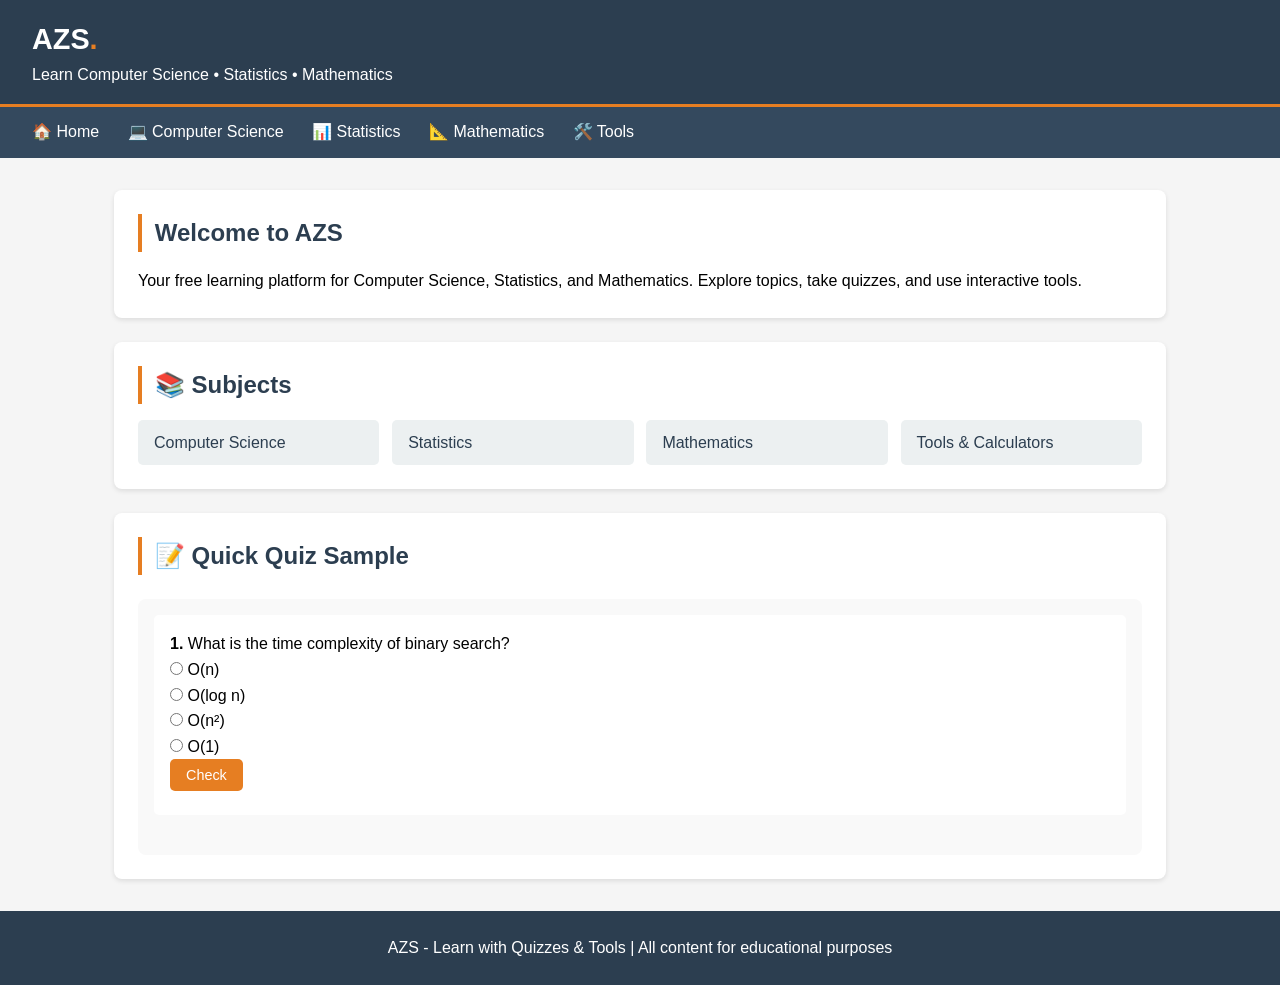
==== index.html @ cb94a9ce "Create index.html" ====
<!DOCTYPE html>
<html lang="en">
<head>
    <meta charset="UTF-8">
    <meta name="viewport" content="width=device-width, initial-scale=1.0">
    <title>AZS - Home</title>
    <style>
        * {
            margin: 0;
            padding: 0;
            box-sizing: border-box;
        }
        body {
            font-family: -apple-system, BlinkMacSystemFont, 'Segoe UI', Arial, sans-serif;
            background: #f5f5f5;
            line-height: 1.6;
        }
        .header {
            background: #2c3e50;
            color: white;
            padding: 1rem 2rem;
            border-bottom: 3px solid #e67e22;
        }
        .header h1 {
            font-size: 1.8rem;
        }
        .header h1 span {
            color: #e67e22;
        }
        .nav {
            background: #34495e;
            padding: 0.8rem 2rem;
        }
        .nav a {
            color: white;
            text-decoration: none;
            margin-right: 1.5rem;
            font-weight: 500;
        }
        .nav a:hover {
            color: #e67e22;
        }
        .container {
            max-width: 1100px;
            margin: 2rem auto;
            padding: 0 1.5rem;
        }
        .card {
            background: white;
            border-radius: 8px;
            padding: 1.5rem;
            margin-bottom: 1.5rem;
            box-shadow: 0 2px 5px rgba(0,0,0,0.1);
        }
        .card h2 {
            color: #2c3e50;
            margin-bottom: 1rem;
            border-left: 4px solid #e67e22;
            padding-left: 0.8rem;
        }
        .topic-list {
            display: grid;
            grid-template-columns: repeat(auto-fill, minmax(200px, 1fr));
            gap: 0.8rem;
            margin-top: 1rem;
        }
        .topic-list a {
            display: block;
            background: #ecf0f1;
            padding: 0.6rem 1rem;
            text-decoration: none;
            color: #2c3e50;
            border-radius: 5px;
            transition: background 0.2s;
        }
        .topic-list a:hover {
            background: #e67e22;
            color: white;
        }
        .footer {
            background: #2c3e50;
            color: white;
            text-align: center;
            padding: 1.5rem;
            margin-top: 2rem;
        }
        hr {
            margin: 1rem 0;
            border-color: #ddd;
        }
        button, .btn {
            background: #e67e22;
            color: white;
            border: none;
            padding: 0.5rem 1rem;
            border-radius: 5px;
            cursor: pointer;
            font-size: 0.9rem;
        }
        button:hover {
            background: #d35400;
        }
        .quiz-area {
            margin-top: 1.5rem;
            padding: 1rem;
            background: #f9f9f9;
            border-radius: 8px;
        }
        .question {
            margin-bottom: 1.5rem;
            padding: 1rem;
            background: white;
            border-radius: 5px;
        }
        .feedback {
            margin-top: 0.5rem;
            font-size: 0.9rem;
        }
        canvas {
            background: white;
            border: 1px solid #ddd;
            border-radius: 5px;
            margin: 1rem 0;
        }
        .tool-box {
            background: #ecf0f1;
            padding: 1rem;
            border-radius: 5px;
            margin-top: 1rem;
        }
        input, select, textarea {
            padding: 0.4rem;
            margin: 0.3rem 0;
            border: 1px solid #ccc;
            border-radius: 4px;
        }
    </style>
</head>
<body>

<div class="header">
    <h1>AZS<span>.</span></h1>
    <p>Learn Computer Science • Statistics • Mathematics</p>
</div>

<div class="nav">
    <a href="index.html">🏠 Home</a>
    <a href="cs.html">💻 Computer Science</a>
    <a href="statistics.html">📊 Statistics</a>
    <a href="mathematics.html">📐 Mathematics</a>
    <a href="tools.html">🛠️ Tools</a>
</div>

<div class="container">
    <div class="card">
        <h2>Welcome to AZS</h2>
        <p>Your free learning platform for Computer Science, Statistics, and Mathematics. Explore topics, take quizzes, and use interactive tools.</p>
    </div>

    <div class="card">
        <h2>📚 Subjects</h2>
        <div class="topic-list">
            <a href="cs.html">Computer Science</a>
            <a href="statistics.html">Statistics</a>
            <a href="mathematics.html">Mathematics</a>
            <a href="tools.html">Tools & Calculators</a>
        </div>
    </div>

    <div class="card">
        <h2>📝 Quick Quiz Sample</h2>
        <div class="quiz-area">
            <div class="question">
                <p><strong>1.</strong> What is the time complexity of binary search?</p>
                <label><input type="radio" name="q1" value="O(n)"> O(n)</label><br>
                <label><input type="radio" name="q1" value="O(log n)"> O(log n)</label><br>
                <label><input type="radio" name="q1" value="O(n²)"> O(n²)</label><br>
                <label><input type="radio" name="q1" value="O(1)"> O(1)</label><br>
                <button onclick="checkAnswer('q1', 'O(log n)', 'fb1')">Check</button>
                <div id="fb1" class="feedback"></div>
            </div>
        </div>
    </div>
</div>

<div class="footer">
    <p>AZS - Learn with Quizzes & Tools | All content for educational purposes</p>
</div>

<script>
    function checkAnswer(radioName, correctAnswer, feedbackId) {
        let radios = document.getElementsByName(radioName);
        let selected = null;
        for(let i = 0; i < radios.length; i++) {
            if(radios[i].checked) {
                selected = radios[i].value;
                break;
            }
        }
        let feedback = document.getElementById(feedbackId);
        if(!selected) {
            feedback.innerHTML = '<span style="color:red;">❌ Please select an answer.</span>';
            return;
        }
        if(selected === correctAnswer) {
            feedback.innerHTML = '<span style="color:green;">✅ Correct! Great job.</span>';
        } else {
            feedback.innerHTML = '<span style="color:red;">❌ Wrong. Correct answer: ' + correctAnswer + '</span>';
        }
    }
</script>

</body>
</html>
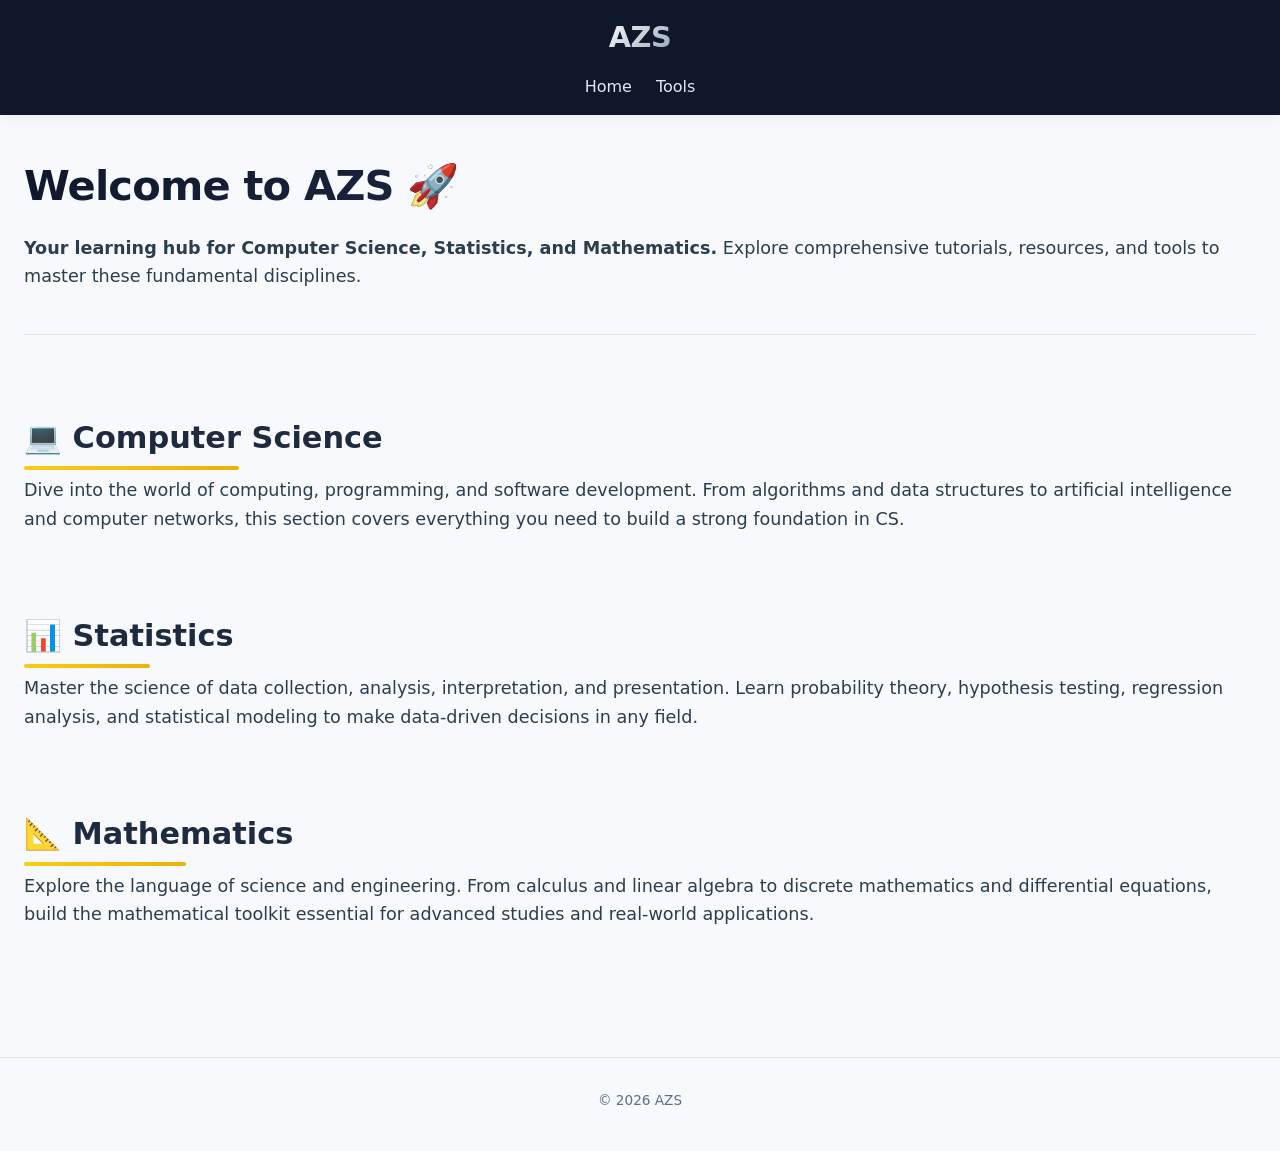
==== commit 8f1b9d43: "Refactor index.html for better structure and navigation Updated the header and footer sections, adde" ====
--- a/index.html
+++ b/index.html
@@ -2,213 +2,68 @@
 <html lang="en">
 <head>
     <meta charset="UTF-8">
-    <meta name="viewport" content="width=device-width, initial-scale=1.0">
-    <title>AZS - Home</title>
-    <style>
-        * {
-            margin: 0;
-            padding: 0;
-            box-sizing: border-box;
-        }
-        body {
-            font-family: -apple-system, BlinkMacSystemFont, 'Segoe UI', Arial, sans-serif;
-            background: #f5f5f5;
-            line-height: 1.6;
-        }
-        .header {
-            background: #2c3e50;
-            color: white;
-            padding: 1rem 2rem;
-            border-bottom: 3px solid #e67e22;
-        }
-        .header h1 {
-            font-size: 1.8rem;
-        }
-        .header h1 span {
-            color: #e67e22;
-        }
-        .nav {
-            background: #34495e;
-            padding: 0.8rem 2rem;
-        }
-        .nav a {
-            color: white;
-            text-decoration: none;
-            margin-right: 1.5rem;
-            font-weight: 500;
-        }
-        .nav a:hover {
-            color: #e67e22;
-        }
-        .container {
-            max-width: 1100px;
-            margin: 2rem auto;
-            padding: 0 1.5rem;
-        }
-        .card {
-            background: white;
-            border-radius: 8px;
-            padding: 1.5rem;
-            margin-bottom: 1.5rem;
-            box-shadow: 0 2px 5px rgba(0,0,0,0.1);
-        }
-        .card h2 {
-            color: #2c3e50;
-            margin-bottom: 1rem;
-            border-left: 4px solid #e67e22;
-            padding-left: 0.8rem;
-        }
-        .topic-list {
-            display: grid;
-            grid-template-columns: repeat(auto-fill, minmax(200px, 1fr));
-            gap: 0.8rem;
-            margin-top: 1rem;
-        }
-        .topic-list a {
-            display: block;
-            background: #ecf0f1;
-            padding: 0.6rem 1rem;
-            text-decoration: none;
-            color: #2c3e50;
-            border-radius: 5px;
-            transition: background 0.2s;
-        }
-        .topic-list a:hover {
-            background: #e67e22;
-            color: white;
-        }
-        .footer {
-            background: #2c3e50;
-            color: white;
-            text-align: center;
-            padding: 1.5rem;
-            margin-top: 2rem;
-        }
-        hr {
-            margin: 1rem 0;
-            border-color: #ddd;
-        }
-        button, .btn {
-            background: #e67e22;
-            color: white;
-            border: none;
-            padding: 0.5rem 1rem;
-            border-radius: 5px;
-            cursor: pointer;
-            font-size: 0.9rem;
-        }
-        button:hover {
-            background: #d35400;
-        }
-        .quiz-area {
-            margin-top: 1.5rem;
-            padding: 1rem;
-            background: #f9f9f9;
-            border-radius: 8px;
-        }
-        .question {
-            margin-bottom: 1.5rem;
-            padding: 1rem;
-            background: white;
-            border-radius: 5px;
-        }
-        .feedback {
-            margin-top: 0.5rem;
-            font-size: 0.9rem;
-        }
-        canvas {
-            background: white;
-            border: 1px solid #ddd;
-            border-radius: 5px;
-            margin: 1rem 0;
-        }
-        .tool-box {
-            background: #ecf0f1;
-            padding: 1rem;
-            border-radius: 5px;
-            margin-top: 1rem;
-        }
-        input, select, textarea {
-            padding: 0.4rem;
-            margin: 0.3rem 0;
-            border: 1px solid #ccc;
-            border-radius: 4px;
-        }
-    </style>
+    <meta name="viewport" content="width=device-width, initial-scale=1.0, user-scalable=yes">
+    <title>AZS - Home: Computer Science, Statistics & Mathematics</title>
+    <!-- Link to external CSS file that will be used across all pages -->
+    <link rel="stylesheet" href="/azs-styles.css">
 </head>
 <body>
-
-<div class="header">
-    <h1>AZS<span>.</span></h1>
-    <p>Learn Computer Science • Statistics • Mathematics</p>
-</div>
-
-<div class="nav">
-    <a href="index.html">🏠 Home</a>
-    <a href="cs.html">💻 Computer Science</a>
-    <a href="statistics.html">📊 Statistics</a>
-    <a href="mathematics.html">📐 Mathematics</a>
-    <a href="tools.html">🛠️ Tools</a>
-</div>
-
-<div class="container">
-    <div class="card">
-        <h2>Welcome to AZS</h2>
-        <p>Your free learning platform for Computer Science, Statistics, and Mathematics. Explore topics, take quizzes, and use interactive tools.</p>
-    </div>
-
-    <div class="card">
-        <h2>📚 Subjects</h2>
-        <div class="topic-list">
-            <a href="cs.html">Computer Science</a>
-            <a href="statistics.html">Statistics</a>
-            <a href="mathematics.html">Mathematics</a>
-            <a href="tools.html">Tools & Calculators</a>
-        </div>
-    </div>
-
-    <div class="card">
-        <h2>📝 Quick Quiz Sample</h2>
-        <div class="quiz-area">
-            <div class="question">
-                <p><strong>1.</strong> What is the time complexity of binary search?</p>
-                <label><input type="radio" name="q1" value="O(n)"> O(n)</label><br>
-                <label><input type="radio" name="q1" value="O(log n)"> O(log n)</label><br>
-                <label><input type="radio" name="q1" value="O(n²)"> O(n²)</label><br>
-                <label><input type="radio" name="q1" value="O(1)"> O(1)</label><br>
-                <button onclick="checkAnswer('q1', 'O(log n)', 'fb1')">Check</button>
-                <div id="fb1" class="feedback"></div>
+    <header class="site-header">
+        <div class="container header-inner">
+            <div class="logo-area">
+                <div class="logo">AZS</div>
+            </div>
+            <div class="nav-links">
+                <a href="#">Home</a>
+                <a href="#">Tools</a>
             </div>
         </div>
-    </div>
-</div>
+    </header>
 
-<div class="footer">
-    <p>AZS - Learn with Quizzes & Tools | All content for educational purposes</p>
-</div>
+    <main class="main-content">
+        <div class="container">
 
-<script>
-    function checkAnswer(radioName, correctAnswer, feedbackId) {
-        let radios = document.getElementsByName(radioName);
-        let selected = null;
-        for(let i = 0; i < radios.length; i++) {
-            if(radios[i].checked) {
-                selected = radios[i].value;
-                break;
-            }
-        }
-        let feedback = document.getElementById(feedbackId);
-        if(!selected) {
-            feedback.innerHTML = '<span style="color:red;">❌ Please select an answer.</span>';
-            return;
-        }
-        if(selected === correctAnswer) {
-            feedback.innerHTML = '<span style="color:green;">✅ Correct! Great job.</span>';
-        } else {
-            feedback.innerHTML = '<span style="color:red;">❌ Wrong. Correct answer: ' + correctAnswer + '</span>';
-        }
-    }
-</script>
+            <div class="tutorial-header">
+                <h1>Welcome to AZS <span style="color:#facc15;">🚀</span></h1>
+                
+                <div class="description">
+                    <strong>Your learning hub for Computer Science, Statistics, and Mathematics.</strong> Explore comprehensive tutorials, resources, and tools to master these fundamental disciplines.
+                </div>
+            </div>
 
+            <!-- Computer Science Section -->
+            <h2 class="section-title">
+                <a href="#" style="text-decoration: none; color: inherit;">💻 Computer Science</a>
+            </h2>
+            <div class="description" style="margin-bottom: 32px;">
+                Dive into the world of computing, programming, and software development. From algorithms and data structures to artificial intelligence and computer networks, this section covers everything you need to build a strong foundation in CS.
+            </div>
+
+            <!-- Statistics Section -->
+            <h2 class="section-title">
+                <a href="#" style="text-decoration: none; color: inherit;">📊 Statistics</a>
+            </h2>
+            <div class="description" style="margin-bottom: 32px;">
+                Master the science of data collection, analysis, interpretation, and presentation. Learn probability theory, hypothesis testing, regression analysis, and statistical modeling to make data-driven decisions in any field.
+            </div>
+
+            <!-- Mathematics Section -->
+            <h2 class="section-title">
+                <a href="#" style="text-decoration: none; color: inherit;">📐 Mathematics</a>
+            </h2>
+            <div class="description" style="margin-bottom: 32px;">
+                Explore the language of science and engineering. From calculus and linear algebra to discrete mathematics and differential equations, build the mathematical toolkit essential for advanced studies and real-world applications.
+            </div>
+
+        </div>
+    </main>
+
+    <footer>
+        <div class="container">
+            <div class="description" style="font-size: 0.85rem; color: #5b6e8c; margin-bottom: 8px;">
+                © 2026 AZS
+            </div>
+        </div>
+    </footer>
 </body>
 </html>
--- a/azs-styles.css
+++ b/azs-styles.css
@@ -0,0 +1,232 @@
+/* ========================================
+   AZS GLOBAL STYLESHEET
+   Simple, clean, consistent across all pages
+   No card components - pure text & structure
+   ======================================== */
+
+/* ---------- RESET & BASE ---------- */
+* {
+    margin: 0;
+    padding: 0;
+    box-sizing: border-box;
+}
+
+body {
+    font-family: 'Inter', system-ui, -apple-system, 'Segoe UI', Roboto, Helvetica, Arial, sans-serif;
+    background-color: #f7f9fc;
+    color: #1e2a3e;
+    line-height: 1.5;
+}
+
+/* ---------- CONTAINER ---------- */
+.container {
+    max-width: 1280px;
+    margin: 0 auto;
+    padding: 0 24px;
+}
+
+/* ---------- HEADER & NAVIGATION ---------- */
+.site-header {
+    background-color: #0f172a;
+    color: white;
+    padding: 16px 0;
+    position: relative;
+    top: 0;
+    z-index: 100;
+    box-shadow: 0 4px 12px rgba(0,0,0,0.05);
+}
+
+.header-inner {
+    display: flex;
+    flex-direction: column;
+    align-items: center;
+    justify-content: center;
+    text-align: center;
+    gap: 16px;
+}
+
+.logo-area {
+    display: flex;
+    align-items: baseline;
+    justify-content: center;
+    gap: 8px;
+    flex-wrap: wrap;
+}
+
+.logo {
+    font-size: 1.8rem;
+    font-weight: 700;
+    letter-spacing: -0.5px;
+    background: linear-gradient(135deg, #fff, #94a3b8);
+    -webkit-background-clip: text;
+    background-clip: text;
+    color: transparent;
+}
+
+.logo span {
+    color: #facc15;
+    background: none;
+    -webkit-background-clip: unset;
+    background-clip: unset;
+}
+
+.tagline {
+    font-size: 0.85rem;
+    color: #cbd5e1;
+    border-left: 1px solid #334155;
+    padding-left: 12px;
+}
+
+.nav-links {
+    display: flex;
+    gap: 24px;
+    align-items: center;
+    justify-content: center;
+    flex-wrap: wrap;
+}
+
+.nav-links a {
+    color: #e2e8f0;
+    text-decoration: none;
+    font-weight: 500;
+    transition: color 0.2s;
+}
+
+.nav-links a:hover {
+    color: #facc15;
+}
+
+/* ---------- MAIN CONTENT ---------- */
+.main-content {
+    padding: 40px 0 64px;
+}
+
+
+/* ---------- TUTORIAL HEADER ---------- */
+.tutorial-header {
+    margin-bottom: 32px;
+    border-bottom: 1px solid #e2e8f0;
+    padding-bottom: 20px;
+}
+
+h1 {
+    font-size: 2.6rem;
+    font-weight: 800;
+    letter-spacing: -0.02em;
+    background: linear-gradient(145deg, #0f172a, #2d3a5e);
+    -webkit-background-clip: text;
+    background-clip: text;
+    color: transparent;
+    margin-bottom: 16px;
+}
+
+.last-updated {
+    display: inline-block;
+    background-color: #eef2ff;
+    color: #1e40af;
+    padding: 6px 14px;
+    border-radius: 40px;
+    font-size: 0.85rem;
+    font-weight: 500;
+    margin-bottom: 20px;
+}
+
+.description {
+    font-size: 1.1rem;
+    color: #2c3e4e;
+    margin-bottom: 24px;
+    line-height: 1.6;
+}
+
+/* Simple text list (replaces cards) */
+.highlight-text-list p {
+    padding: 10px 0;
+    border-bottom: 1px solid #eef2ff;
+    font-size: 1rem;
+    color: #2c3e50;
+}
+
+.highlight-text-list p:last-child {
+    border-bottom: none;
+}
+
+/* ---------- SECTION TITLES ---------- */
+.section-title {
+    font-size: 1.9rem;
+    font-weight: 700;
+    margin: 48px 0 16px 0;
+    position: relative;
+    display: inline-block;
+}
+
+.section-title:after {
+    content: '';
+    position: absolute;
+    bottom: -10px;
+    left: 0;
+    width: 60%;
+    height: 4px;
+    background: linear-gradient(90deg, #facc15, #eab308);
+    border-radius: 4px;
+}
+
+.section-subtitle {
+    color: #475569;
+    margin-bottom: 32px;
+    font-size: 1rem;
+}
+
+/* ---------- PLAIN TOPICS LIST (NO CARDS) ---------- */
+.topics-plain-list {
+    margin: 32px 0 40px;
+}
+
+.topic-item {
+    padding: 16px 0;
+    border-bottom: 1px solid #e9eef3;
+}
+
+.topic-item h3 {
+    font-size: 1.35rem;
+    font-weight: 700;
+    margin-bottom: 8px;
+    color: #0f172a;
+}
+
+.topic-item p {
+    color: #3a546d;
+    font-size: 0.95rem;
+    line-height: 1.5;
+}
+
+/* ---------- FOOTER ---------- */
+footer {
+    text-align: center;
+    padding: 32px 0;
+    margin-top: 32px;
+    border-top: 1px solid #e2e8f0;
+    color: #5b6e8c;
+    font-size: 0.85rem;
+}
+
+/* ---------- RESPONSIVE ---------- */
+@media (max-width: 700px) {
+    .container {
+        padding: 0 18px;
+    }
+    h1 {
+        font-size: 2rem;
+    }
+    .section-title {
+        font-size: 1.6rem;
+    }
+    .header-inner {
+        flex-direction: column;
+        align-items: center;
+        gap: 16px;
+    }
+    .nav-links {
+        gap: 16px;
+        flex-wrap: wrap;
+    }
+}
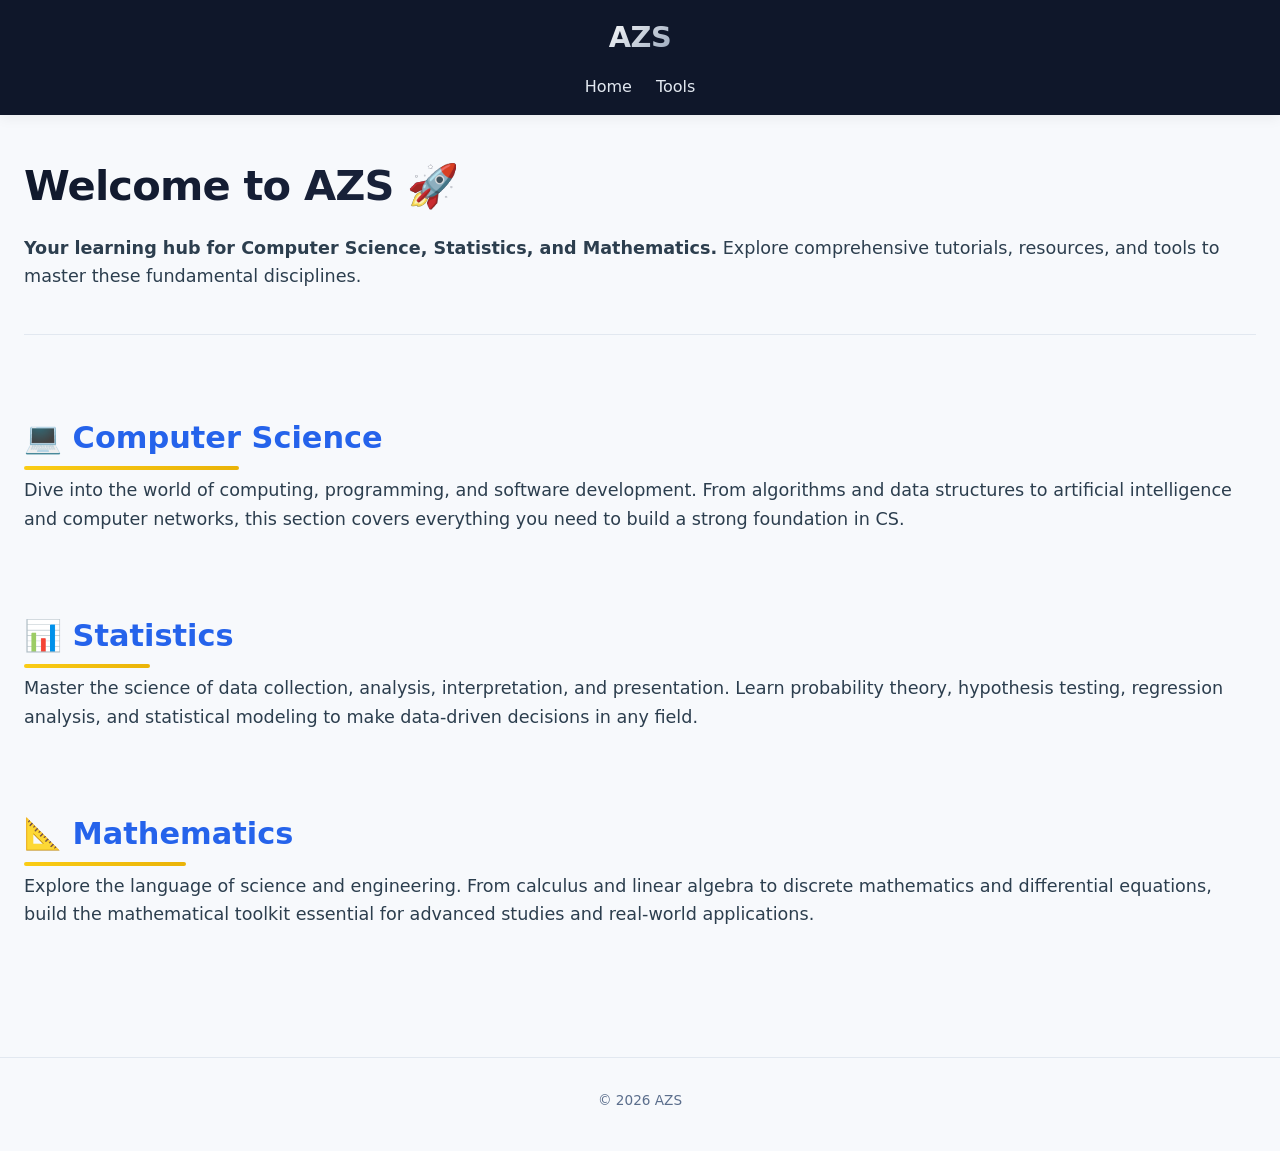
==== commit 00addce6: "Remove inline styles from section links" ====
--- a/index.html
+++ b/index.html
@@ -14,8 +14,8 @@
                 <div class="logo">AZS</div>
             </div>
             <div class="nav-links">
-                <a href="#">Home</a>
-                <a href="#">Tools</a>
+                <a href="/index.html">Home</a>
+                <a href="/tools.html">Tools</a>
             </div>
         </div>
     </header>
@@ -33,7 +33,7 @@
 
             <!-- Computer Science Section -->
             <h2 class="section-title">
-                <a href="#" style="text-decoration: none; color: inherit;">💻 Computer Science</a>
+                <a href="/cs/cs.html">💻 Computer Science</a>
             </h2>
             <div class="description" style="margin-bottom: 32px;">
                 Dive into the world of computing, programming, and software development. From algorithms and data structures to artificial intelligence and computer networks, this section covers everything you need to build a strong foundation in CS.
@@ -41,7 +41,7 @@
 
             <!-- Statistics Section -->
             <h2 class="section-title">
-                <a href="#" style="text-decoration: none; color: inherit;">📊 Statistics</a>
+                <a href="#">📊 Statistics</a>
             </h2>
             <div class="description" style="margin-bottom: 32px;">
                 Master the science of data collection, analysis, interpretation, and presentation. Learn probability theory, hypothesis testing, regression analysis, and statistical modeling to make data-driven decisions in any field.
@@ -49,7 +49,7 @@
 
             <!-- Mathematics Section -->
             <h2 class="section-title">
-                <a href="#" style="text-decoration: none; color: inherit;">📐 Mathematics</a>
+                <a href="#">📐 Mathematics</a>
             </h2>
             <div class="description" style="margin-bottom: 32px;">
                 Explore the language of science and engineering. From calculus and linear algebra to discrete mathematics and differential equations, build the mathematical toolkit essential for advanced studies and real-world applications.
--- a/azs-styles.css
+++ b/azs-styles.css
@@ -199,6 +199,17 @@
     line-height: 1.5;
 }
 
+/* ------- HYPERLINKS ------------*/
+a {
+    color: #2563eb;
+    text-decoration: none;
+}
+
+a:hover {
+    color: #facc15;
+    text-decoration: underline;
+}
+
 /* ---------- FOOTER ---------- */
 footer {
     text-align: center;
